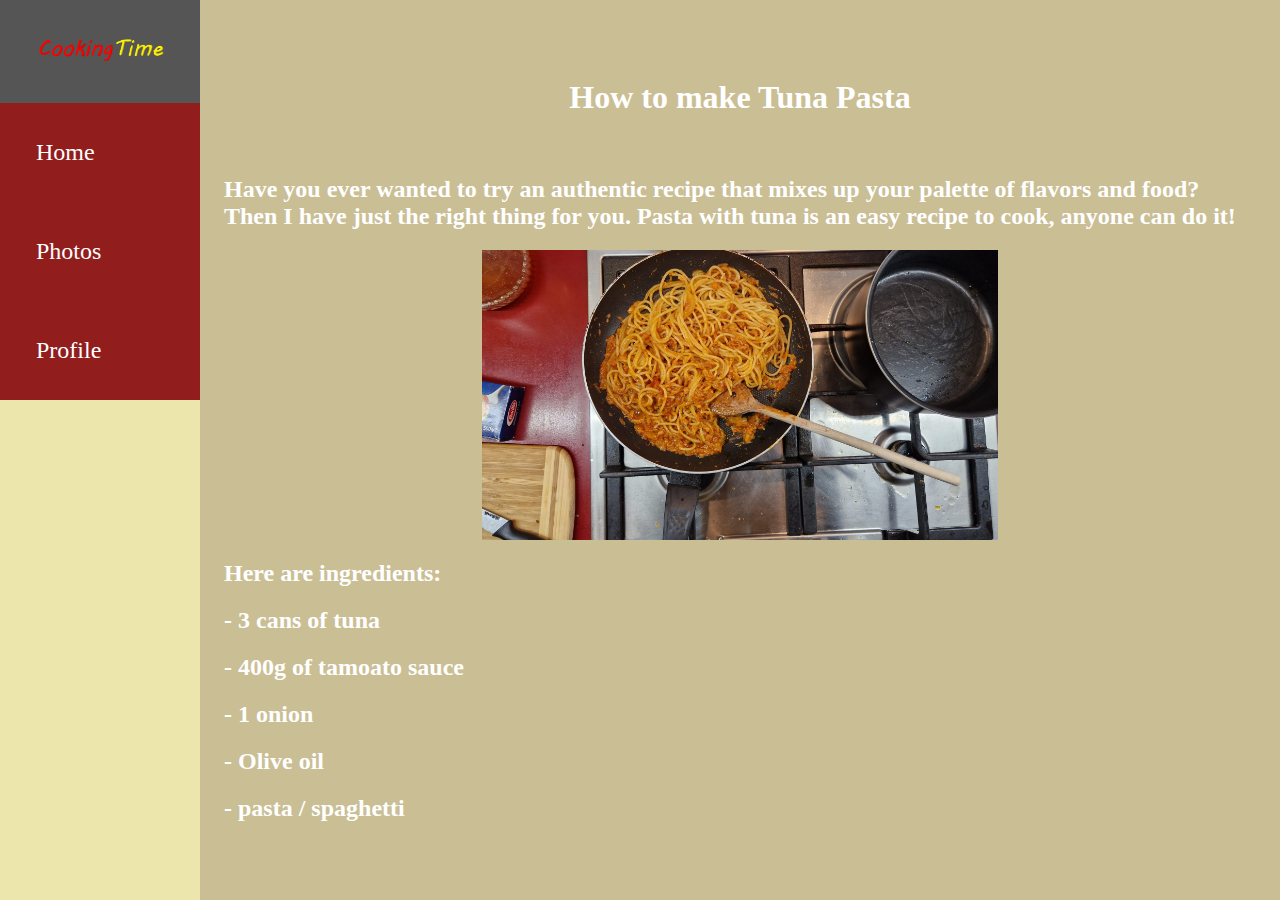
==== article.html @ b95f33b7 "Update article.html" ====
<!Doctype html>
<html>
    <head>
        <link rel="stylesheet" a href="css.css">
        <meta name="viewport" content="width=device-width, initial-scale=1.0">
        <style>
            .center {
                display: block;
                margin-left: auto;
                margin-right: auto;
                width: 50%;
            }
        </style>
    </head>
    <body>
        <div class="sidebar">
            <a href=""style="">
                <img src="logo.png" width="100%" height="100%">
            </a>
            <a class="active" href="mainpage">Home</a>
            <a class="active" href="#"style="">Photos</a>
            <a class="active" href="#"style="">Profile</a>
          </div>
          <div class="content">
            <h1><center>How to make Tuna Pasta</center></h1>
             <br>
              <h2>Have you ever wanted to try an authentic recipe that mixes up your palette of flavors and food? Then I have just the right thing for you. Pasta with tuna is an easy recipe to cook, anyone can do it!</h2>
              <img src="main.jfif" class="center" width="100%" height="100%">
              <h2>Here are ingredients:</h2>
              <h2>- 3 cans of tuna</h2>
              <h2>- 400g of tamoato sauce</h2>
              <h2>- 1 onion</h2>
              <h2>- Olive oil</h2>
              <h2>- pasta / spaghetti</h2>
          </div>
          </div>
    </body>
</html>
---- css.css ----
.container
{
  position:fixed;
  width:350px;
  height:400px;
  background-color: #911d1d; 
  color:white;   
}
.sidebar {
    margin: 0;
    padding: 0;
    width: 200px;
    background-color: #ece6ad;
    position: absolute;
    height: 100%;
    overflow: auto;
    left:0%;
    top:0%;
  }
  
  /* Sidebar links */
  .sidebar a {
    display: block;
    color: rgb(255, 255, 255);
    padding: 36px;
    text-decoration: none;
    font-size:150%;
  }
  
  /* Active/current link */
  .sidebar a.active {
    background-color: #911d1d;
    color: white;
  }
  
  /* Links on mouse-over */
  .sidebar a:hover:not(.active) {
    background-color: #555;
    color: white;
  }
  
  /* Page content. The value of the margin-left property should match the value of the sidebar's width property */
  div.content {
    margin-left: 200px;
    padding: 50px 16px;
    height: 100%;
  }
  
  /* On screens that are less than 700px wide, make the sidebar into a topbar */
  @media screen and (max-width: 700px) {
    .sidebar {
      width: 100%;
      height: auto;
      position: relative;
    }
    .sidebar a {float: left;}
    div.content {margin-left: 0;}
  }
  
  /* On screens that are less than 400px, display the bar vertically, instead of horizontally */
  @media screen and (max-width: 400px) {
    .sidebar a {
      text-align: center;
      float: none;
    }
  }
  body
  {
    background-color: rgb(202, 190, 149);
    color:white;
  }
.strokeme {
  color: white;
  text-shadow: -1px -1px 0 #000, 1px -1px 0 #000, -1px 1px 0 #000, 1px 1px 0 #000;
}
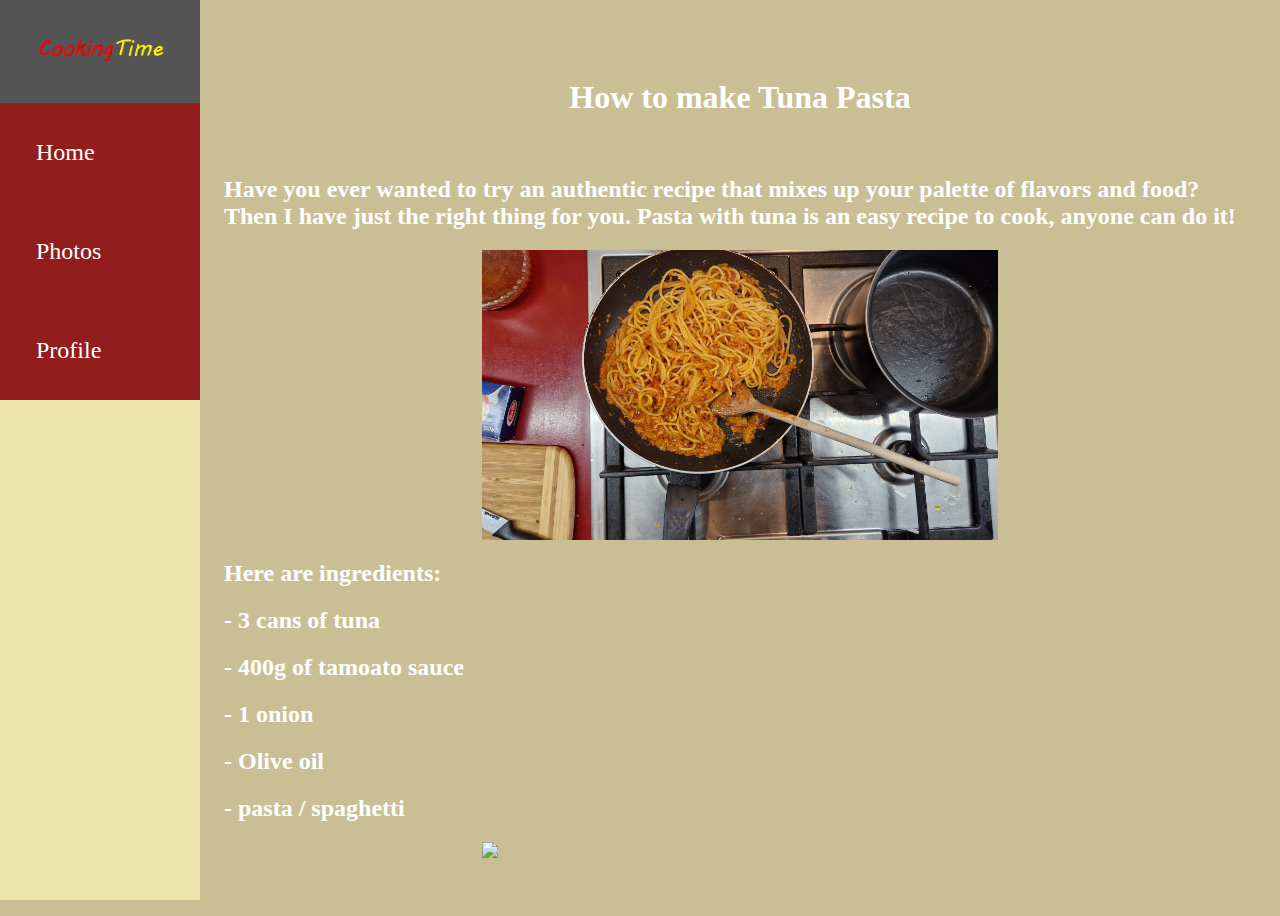
==== commit 38d9bb09: "Update article.html" ====
--- a/article.html
+++ b/article.html
@@ -32,6 +32,7 @@
               <h2>- 1 onion</h2>
               <h2>- Olive oil</h2>
               <h2>- pasta / spaghetti</h2>
+              <img src="prep.jfif" class="center">
           </div>
           </div>
     </body>
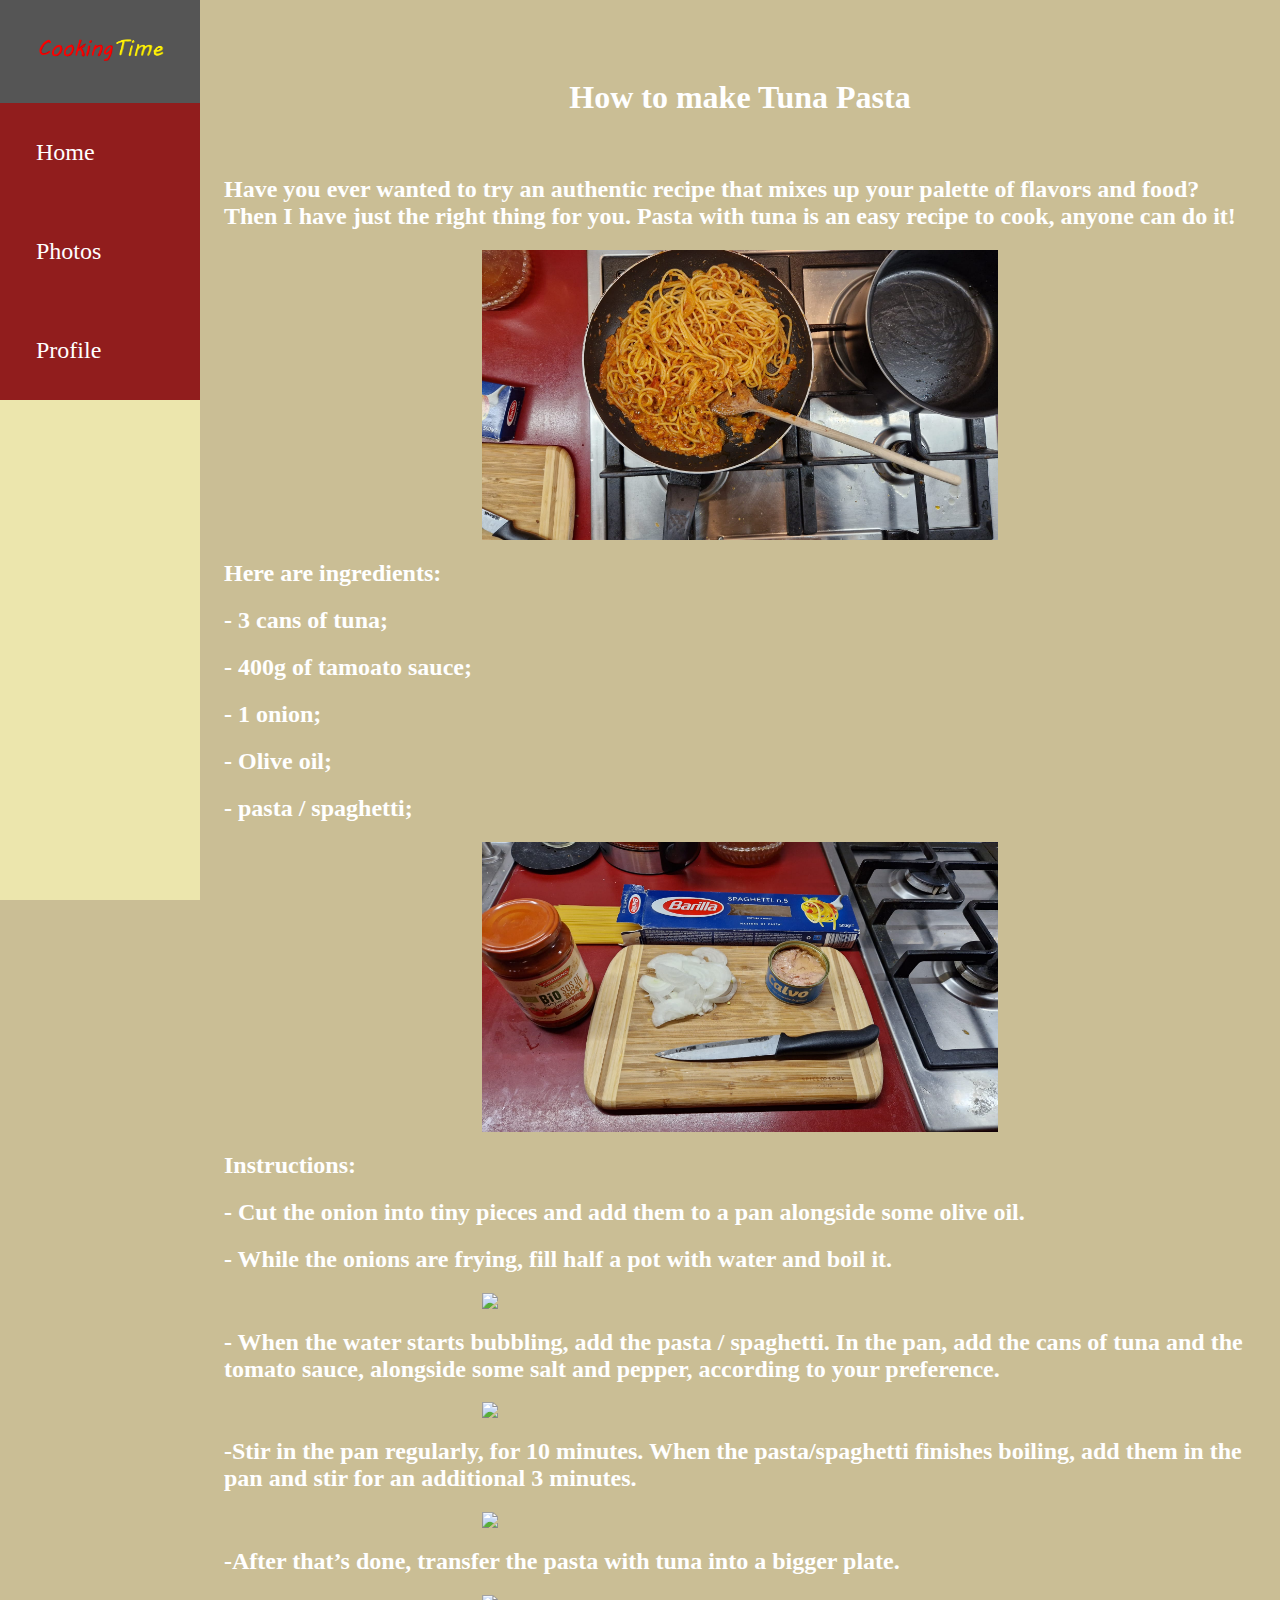
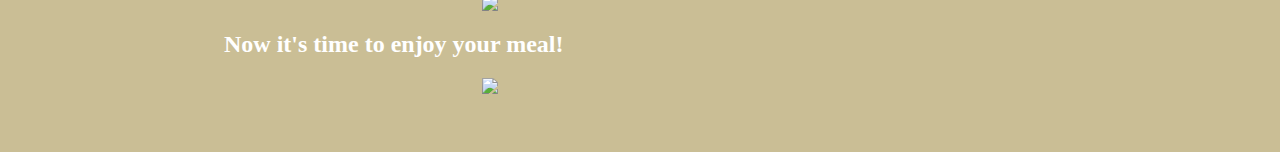
==== commit 980cf03e: "Update article.html" ====
--- a/article.html
+++ b/article.html
@@ -27,12 +27,24 @@
               <h2>Have you ever wanted to try an authentic recipe that mixes up your palette of flavors and food? Then I have just the right thing for you. Pasta with tuna is an easy recipe to cook, anyone can do it!</h2>
               <img src="main.jfif" class="center" width="100%" height="100%">
               <h2>Here are ingredients:</h2>
-              <h2>- 3 cans of tuna</h2>
-              <h2>- 400g of tamoato sauce</h2>
-              <h2>- 1 onion</h2>
-              <h2>- Olive oil</h2>
-              <h2>- pasta / spaghetti</h2>
+              <h2>- 3 cans of tuna;</h2>
+              <h2>- 400g of tamoato sauce;</h2>
+              <h2>- 1 onion;</h2>
+              <h2>- Olive oil;</h2>
+              <h2>- pasta / spaghetti;</h2>
               <img src="prep.jfif" class="center">
+              <h2>Instructions:</h2>
+              <h2>- Cut the onion into tiny pieces and add them to a pan alongside some olive oil.</h2>
+              <h2>- While the onions are frying, fill half a pot with water and boil it.</h2>
+              <img src="boil.jfif" class="center">
+              <h2>- When the water starts bubbling, add the pasta / spaghetti. In the pan, add the cans of tuna and the tomato sauce, alongside some salt and pepper, according to your preference.</h2>
+              <img src="salt.jfif" class="center">
+              <h2>-Stir in the pan regularly, for 10 minutes. When the pasta/spaghetti finishes boiling, add them in the pan and stir for an additional 3 minutes.</h2>
+              <img src="stir.jfif"class="center">
+              <h2>-After that’s done, transfer the pasta with tuna into a bigger plate.</h2>
+              <img src="plate.jfif" class="center">
+              <h2>Now it's time to enjoy your meal!</h2>
+              <img src="enjoy.jfif" class="center">
           </div>
           </div>
     </body>
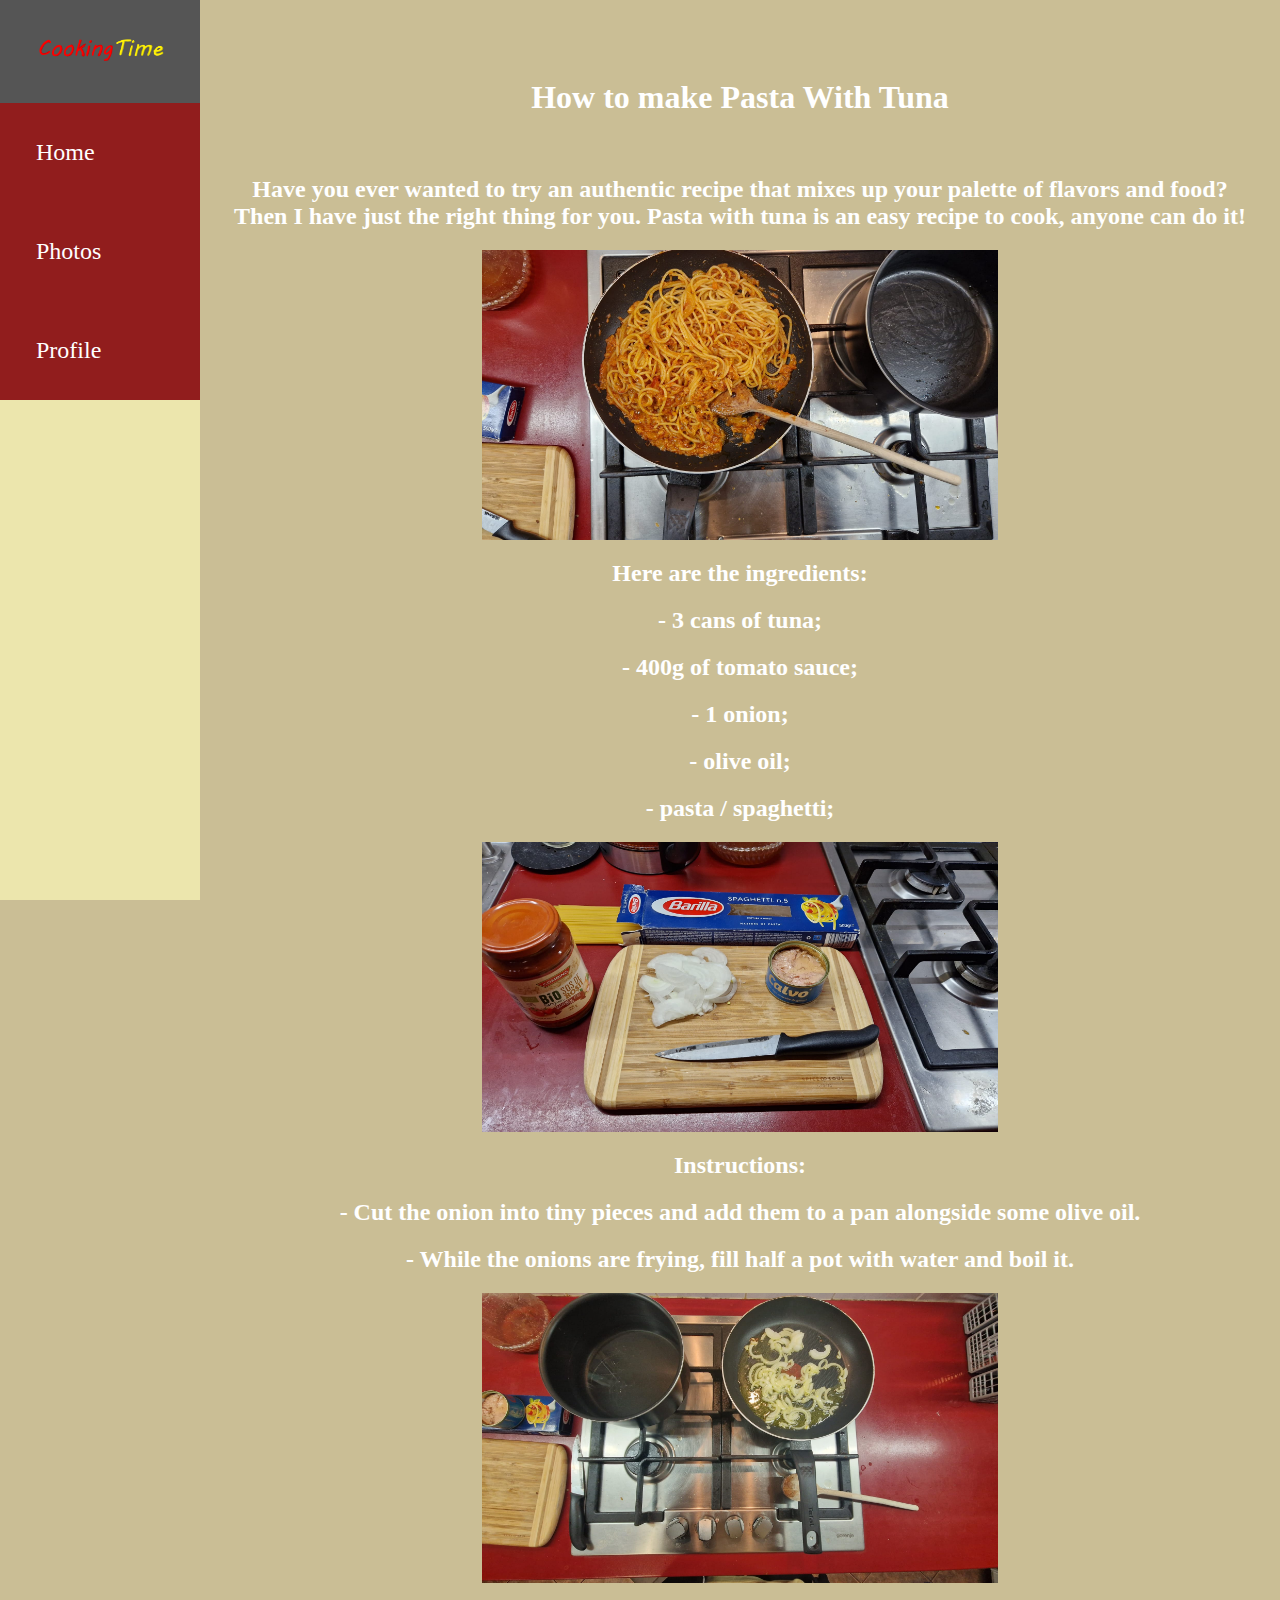
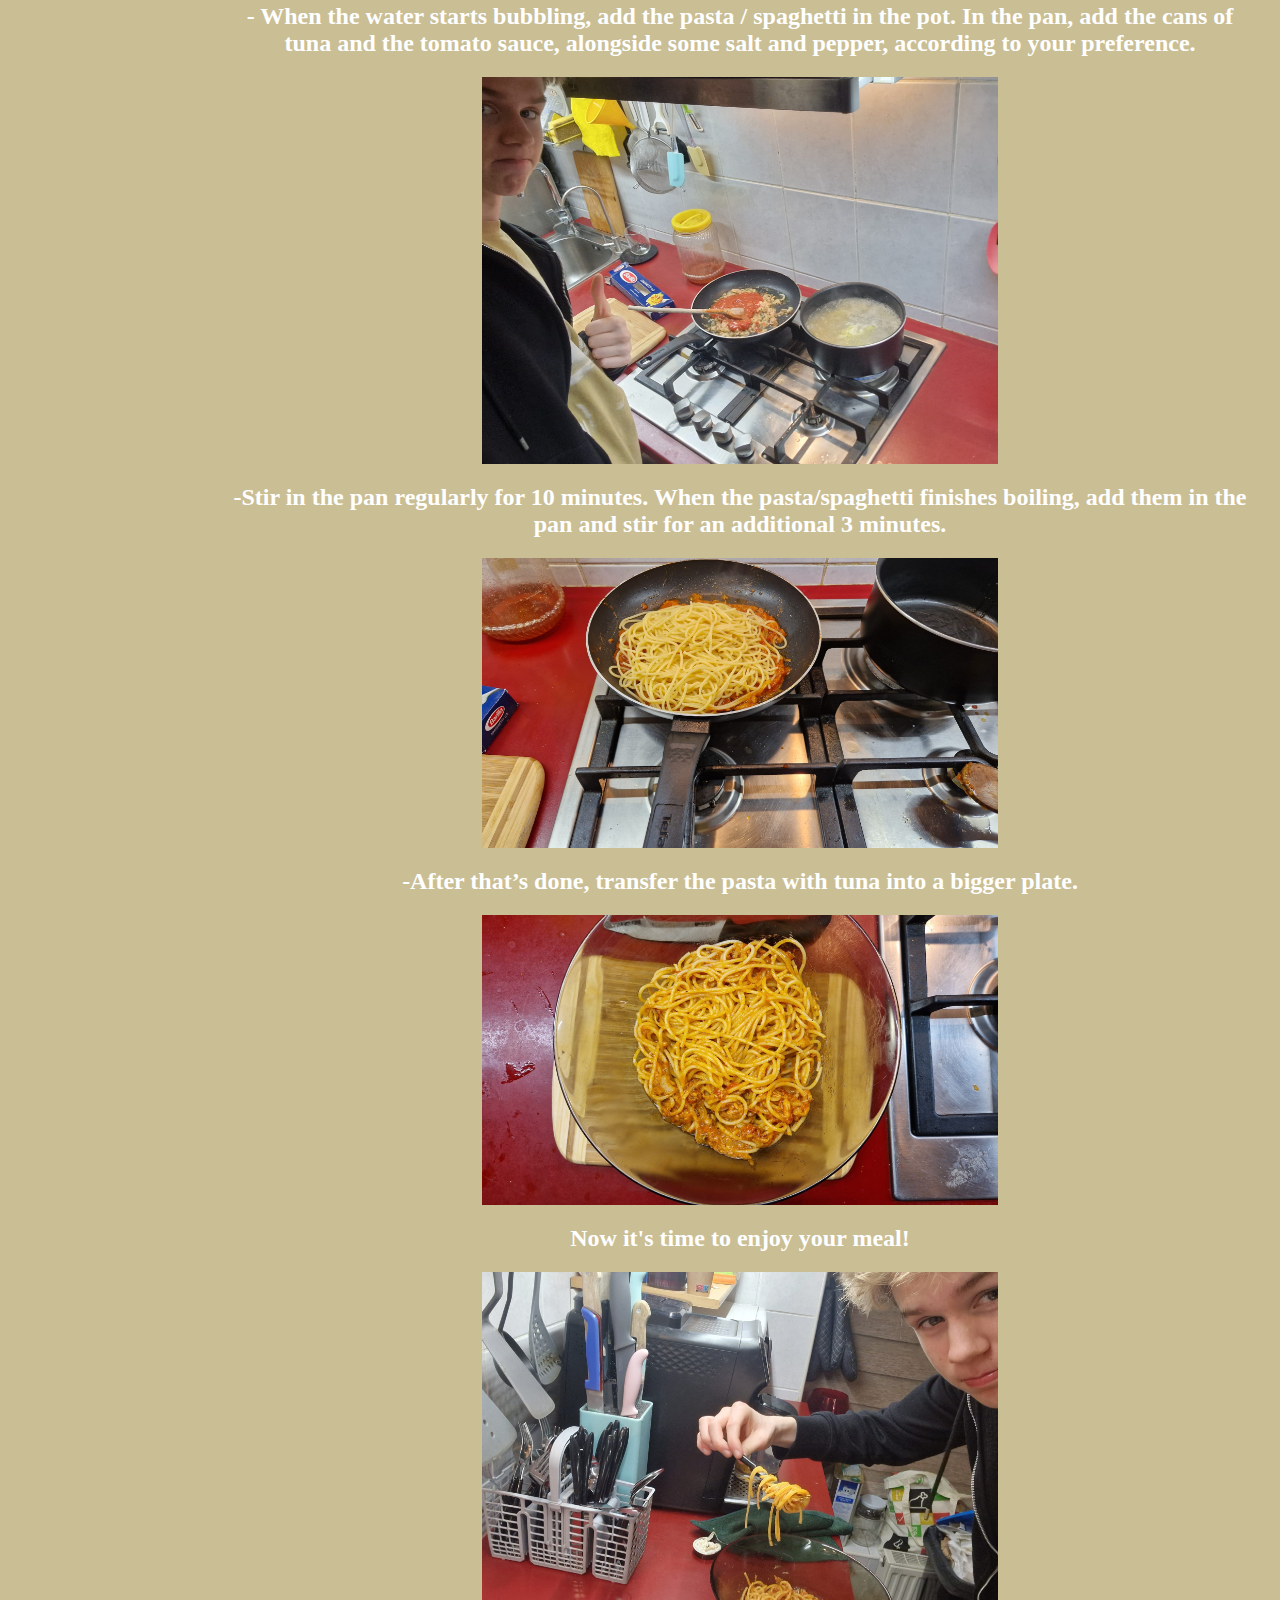
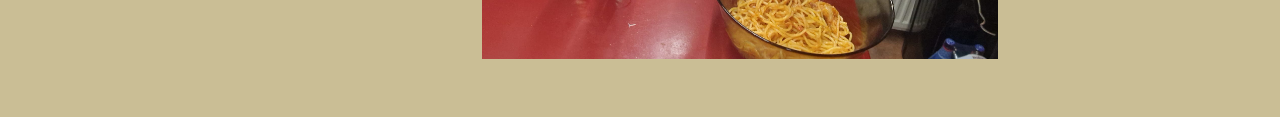
==== commit cdd028e0: "Update article.html" ====
--- a/article.html
+++ b/article.html
@@ -22,28 +22,28 @@
             <a class="active" href="#"style="">Profile</a>
           </div>
           <div class="content">
-            <h1><center>How to make Tuna Pasta</center></h1>
+            <h1><center>How to make Pasta With Tuna</center></h1>
              <br>
-              <h2>Have you ever wanted to try an authentic recipe that mixes up your palette of flavors and food? Then I have just the right thing for you. Pasta with tuna is an easy recipe to cook, anyone can do it!</h2>
+              <h2><center>Have you ever wanted to try an authentic recipe that mixes up your palette of flavors and food? Then I have just the right thing for you. Pasta with tuna is an easy recipe to cook, anyone can do it!</center></h2>
               <img src="main.jfif" class="center" width="100%" height="100%">
-              <h2>Here are ingredients:</h2>
-              <h2>- 3 cans of tuna;</h2>
-              <h2>- 400g of tamoato sauce;</h2>
-              <h2>- 1 onion;</h2>
-              <h2>- Olive oil;</h2>
-              <h2>- pasta / spaghetti;</h2>
+              <h2><center>Here are the ingredients:</center></h2>
+              <h2><center>- 3 cans of tuna;</center></h2>
+              <h2><center>- 400g of tomato sauce;</center></h2>
+              <h2><center>- 1 onion;</center></h2>
+              <h2><center>- olive oil;</center></h2>
+              <h2><center>- pasta / spaghetti;</center></h2>
               <img src="prep.jfif" class="center">
-              <h2>Instructions:</h2>
-              <h2>- Cut the onion into tiny pieces and add them to a pan alongside some olive oil.</h2>
-              <h2>- While the onions are frying, fill half a pot with water and boil it.</h2>
+              <h2><center>Instructions:</center></h2>
+              <h2><center>- Cut the onion into tiny pieces and add them to a pan alongside some olive oil.</center></h2>
+              <h2><center>- While the onions are frying, fill half a pot with water and boil it.</center></h2>
               <img src="boil.jfif" class="center">
-              <h2>- When the water starts bubbling, add the pasta / spaghetti. In the pan, add the cans of tuna and the tomato sauce, alongside some salt and pepper, according to your preference.</h2>
+              <h2><center>- When the water starts bubbling, add the pasta / spaghetti in the pot. In the pan, add the cans of tuna and the tomato sauce, alongside some salt and pepper, according to your preference.</center></h2>
               <img src="salt.jfif" class="center">
-              <h2>-Stir in the pan regularly, for 10 minutes. When the pasta/spaghetti finishes boiling, add them in the pan and stir for an additional 3 minutes.</h2>
+              <h2><center>-Stir in the pan regularly for 10 minutes. When the pasta/spaghetti finishes boiling, add them in the pan and stir for an additional 3 minutes.</center></h2>
               <img src="stir.jfif"class="center">
-              <h2>-After that’s done, transfer the pasta with tuna into a bigger plate.</h2>
+              <h2><center>-After that’s done, transfer the pasta with tuna into a bigger plate.</center></h2>
               <img src="plate.jfif" class="center">
-              <h2>Now it's time to enjoy your meal!</h2>
+              <h2><center>Now it's time to enjoy your meal!</center></h2>
               <img src="enjoy.jfif" class="center">
           </div>
           </div>
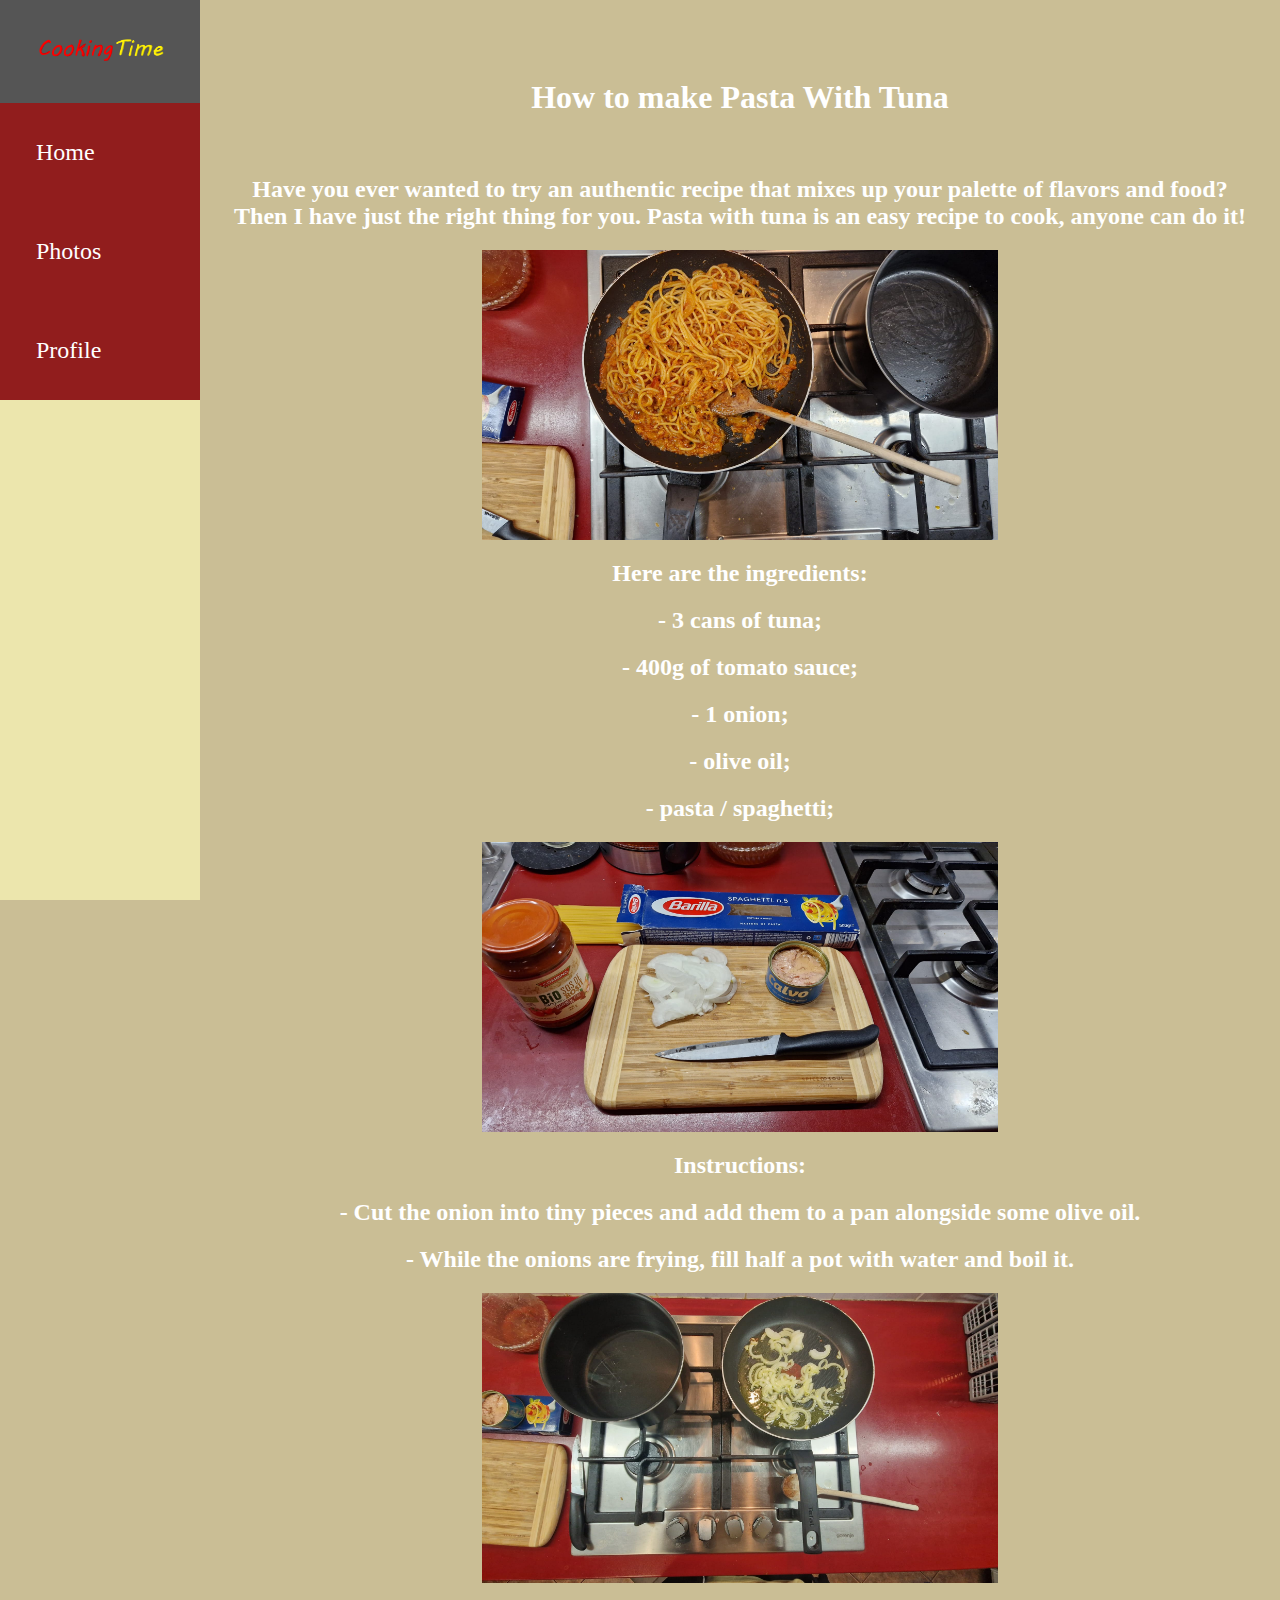
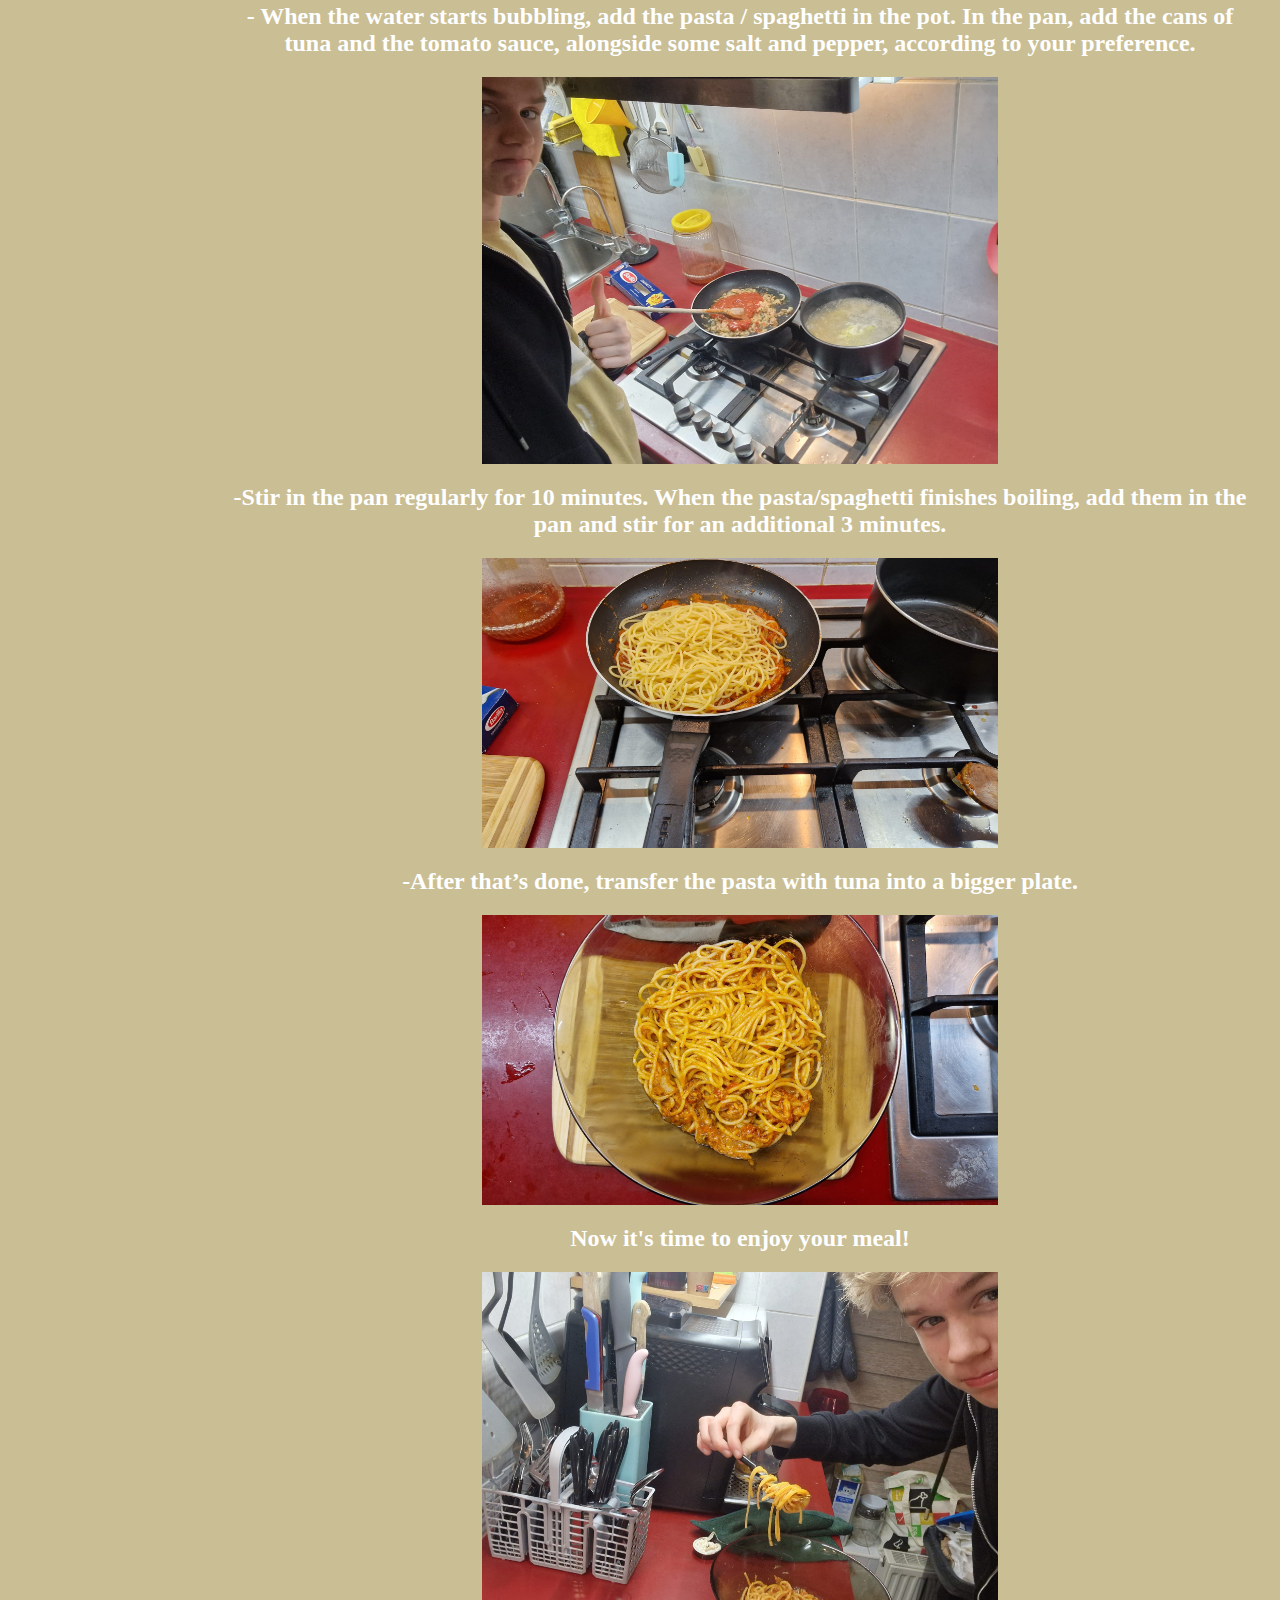
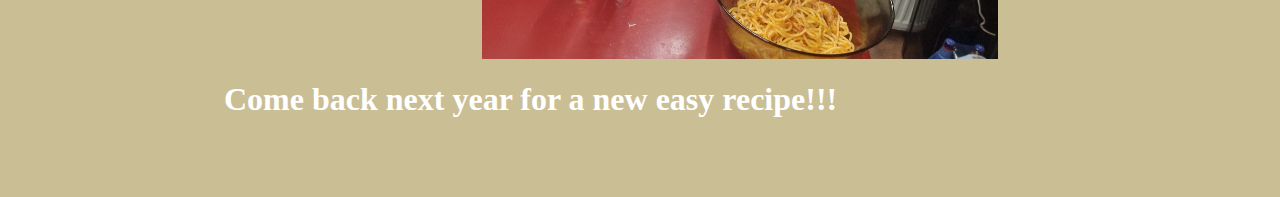
==== commit 024a57a2: "Update article.html" ====
--- a/article.html
+++ b/article.html
@@ -45,6 +45,7 @@
               <img src="plate.jfif" class="center">
               <h2><center>Now it's time to enjoy your meal!</center></h2>
               <img src="enjoy.jfif" class="center">
+              <h1>Come back next year for a new easy recipe!!!</h1>
           </div>
           </div>
     </body>
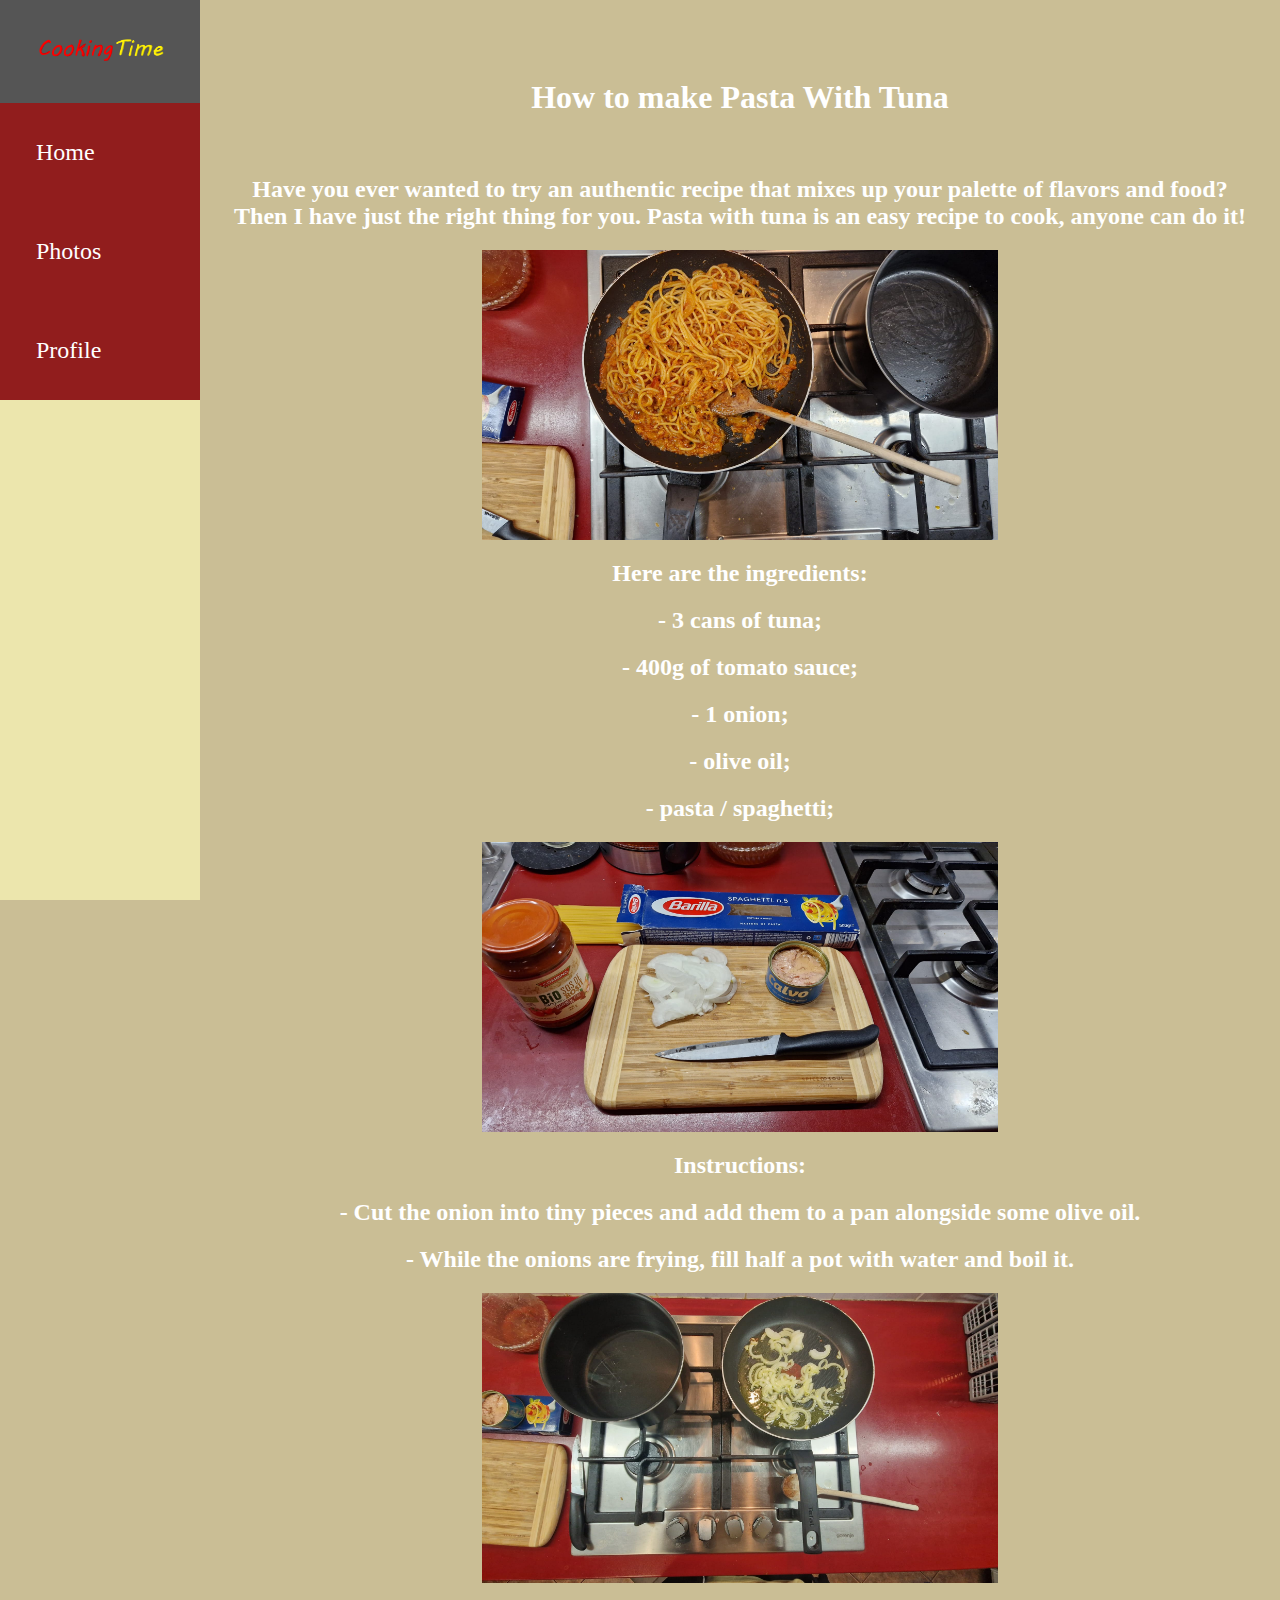
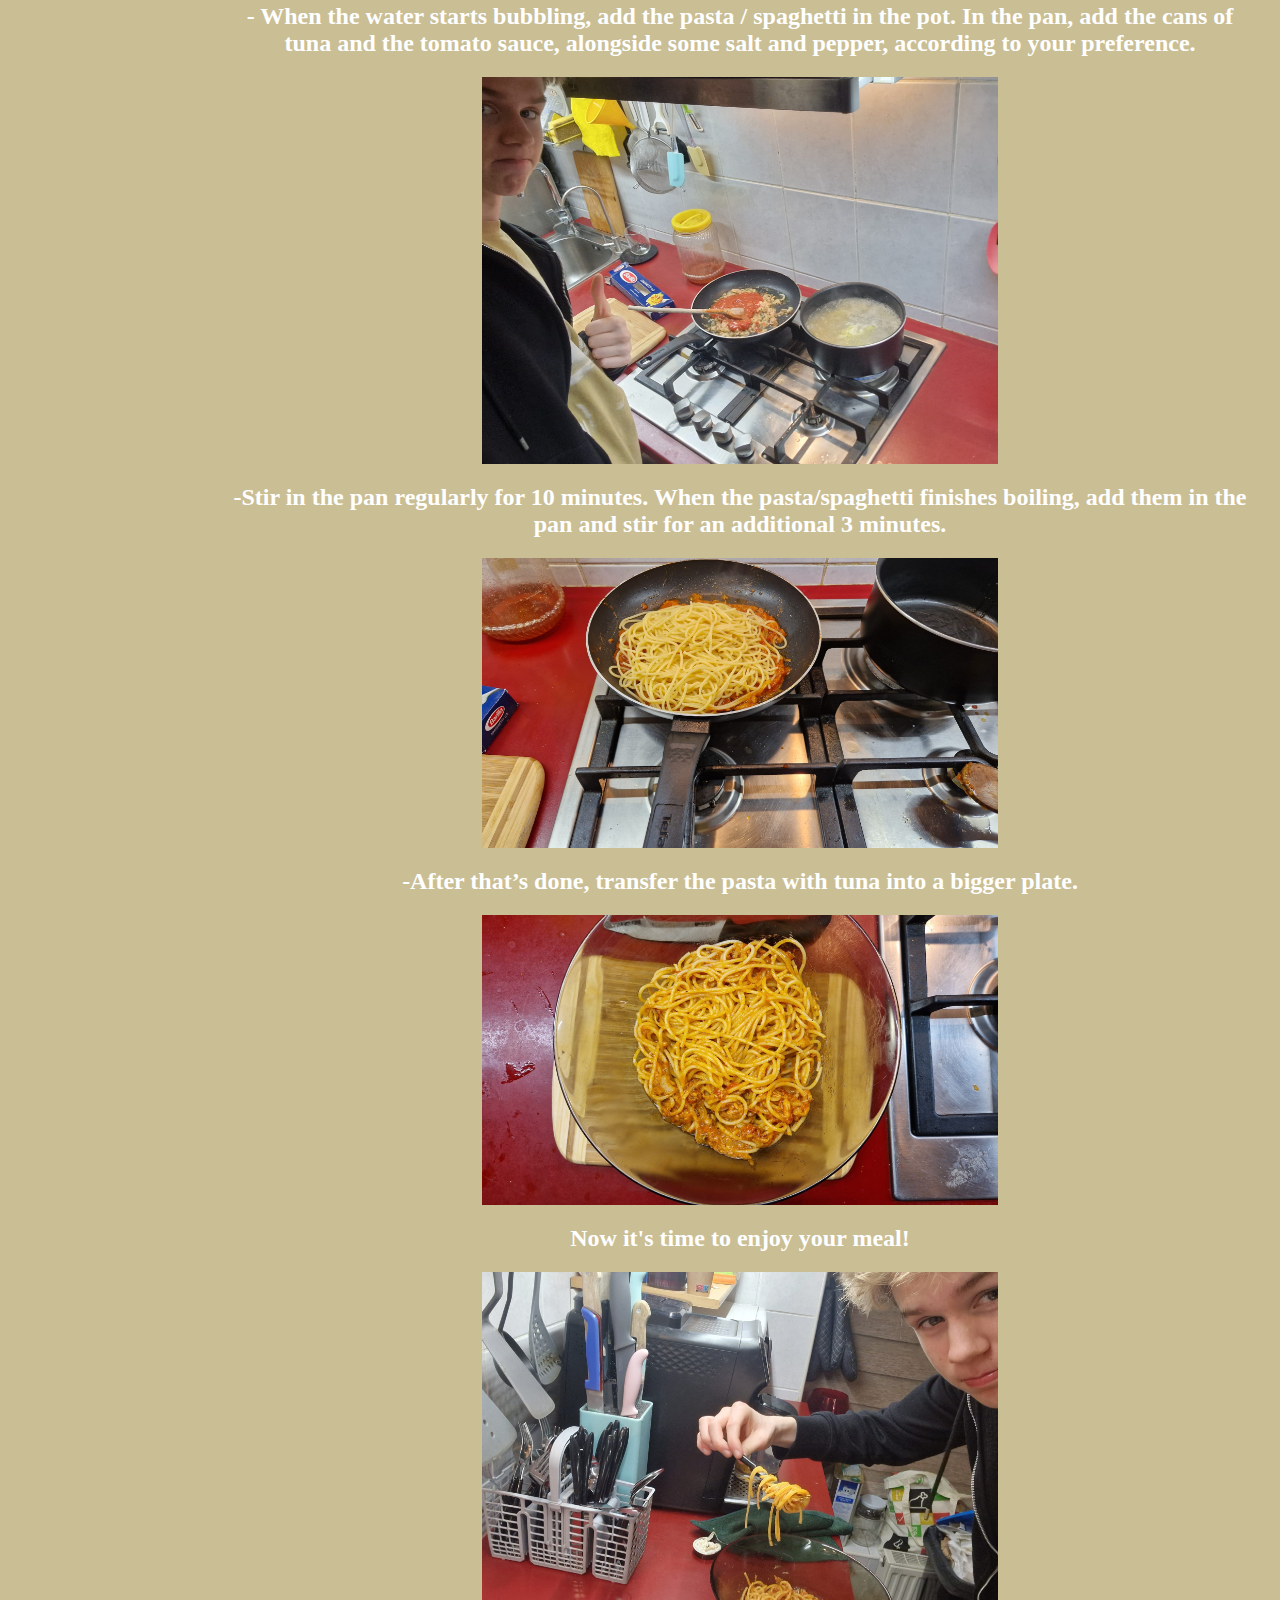
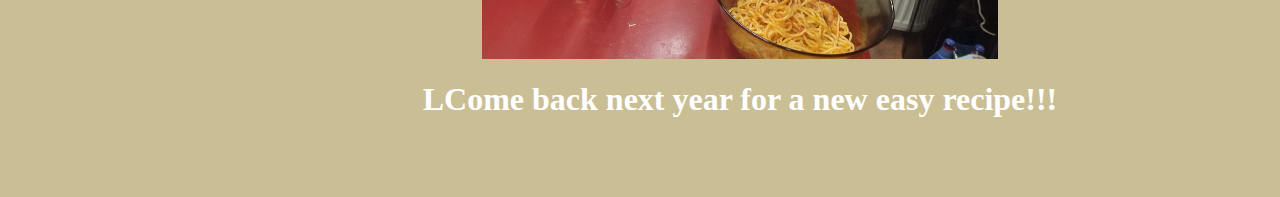
==== commit 648297b0: "Update article.html" ====
--- a/article.html
+++ b/article.html
@@ -45,7 +45,7 @@
               <img src="plate.jfif" class="center">
               <h2><center>Now it's time to enjoy your meal!</center></h2>
               <img src="enjoy.jfif" class="center">
-              <h1>Come back next year for a new easy recipe!!!</h1>
+              <h1><center>LCome back next year for a new easy recipe!!!</center></h1>
           </div>
           </div>
     </body>
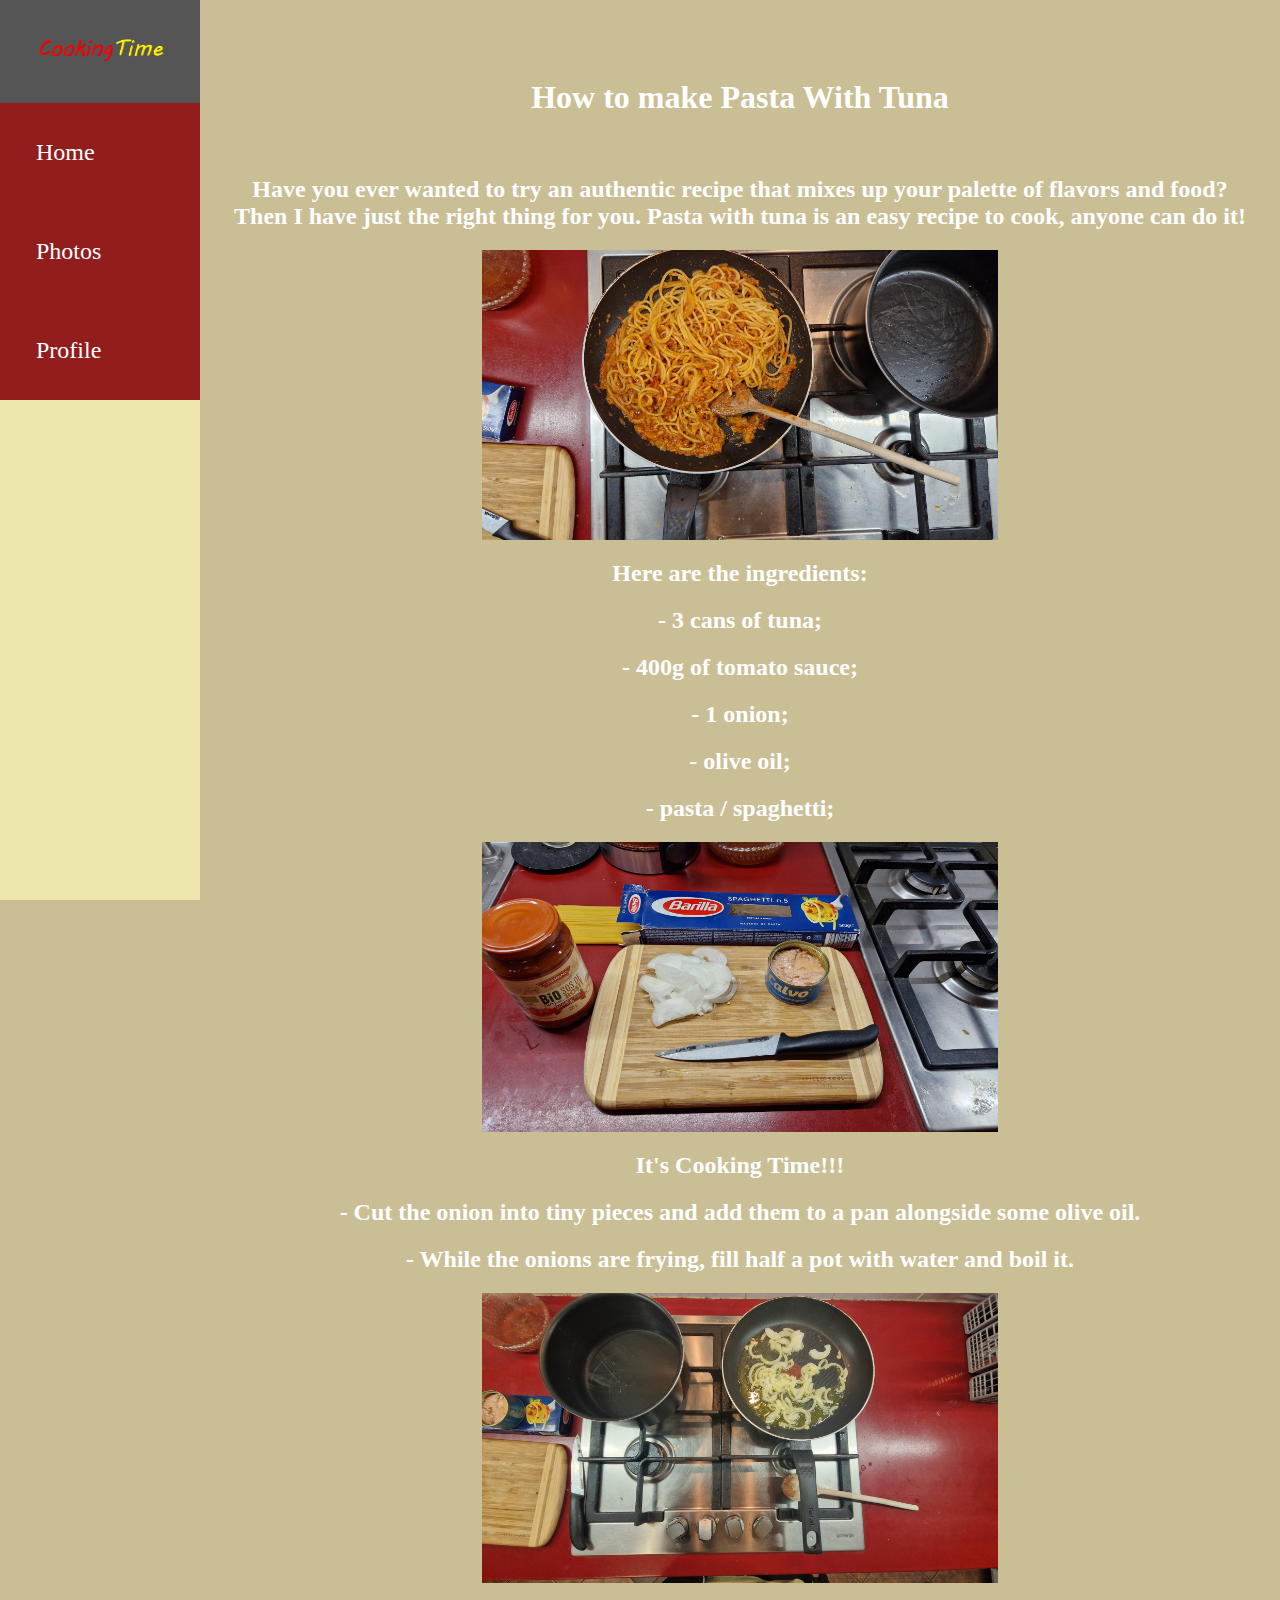
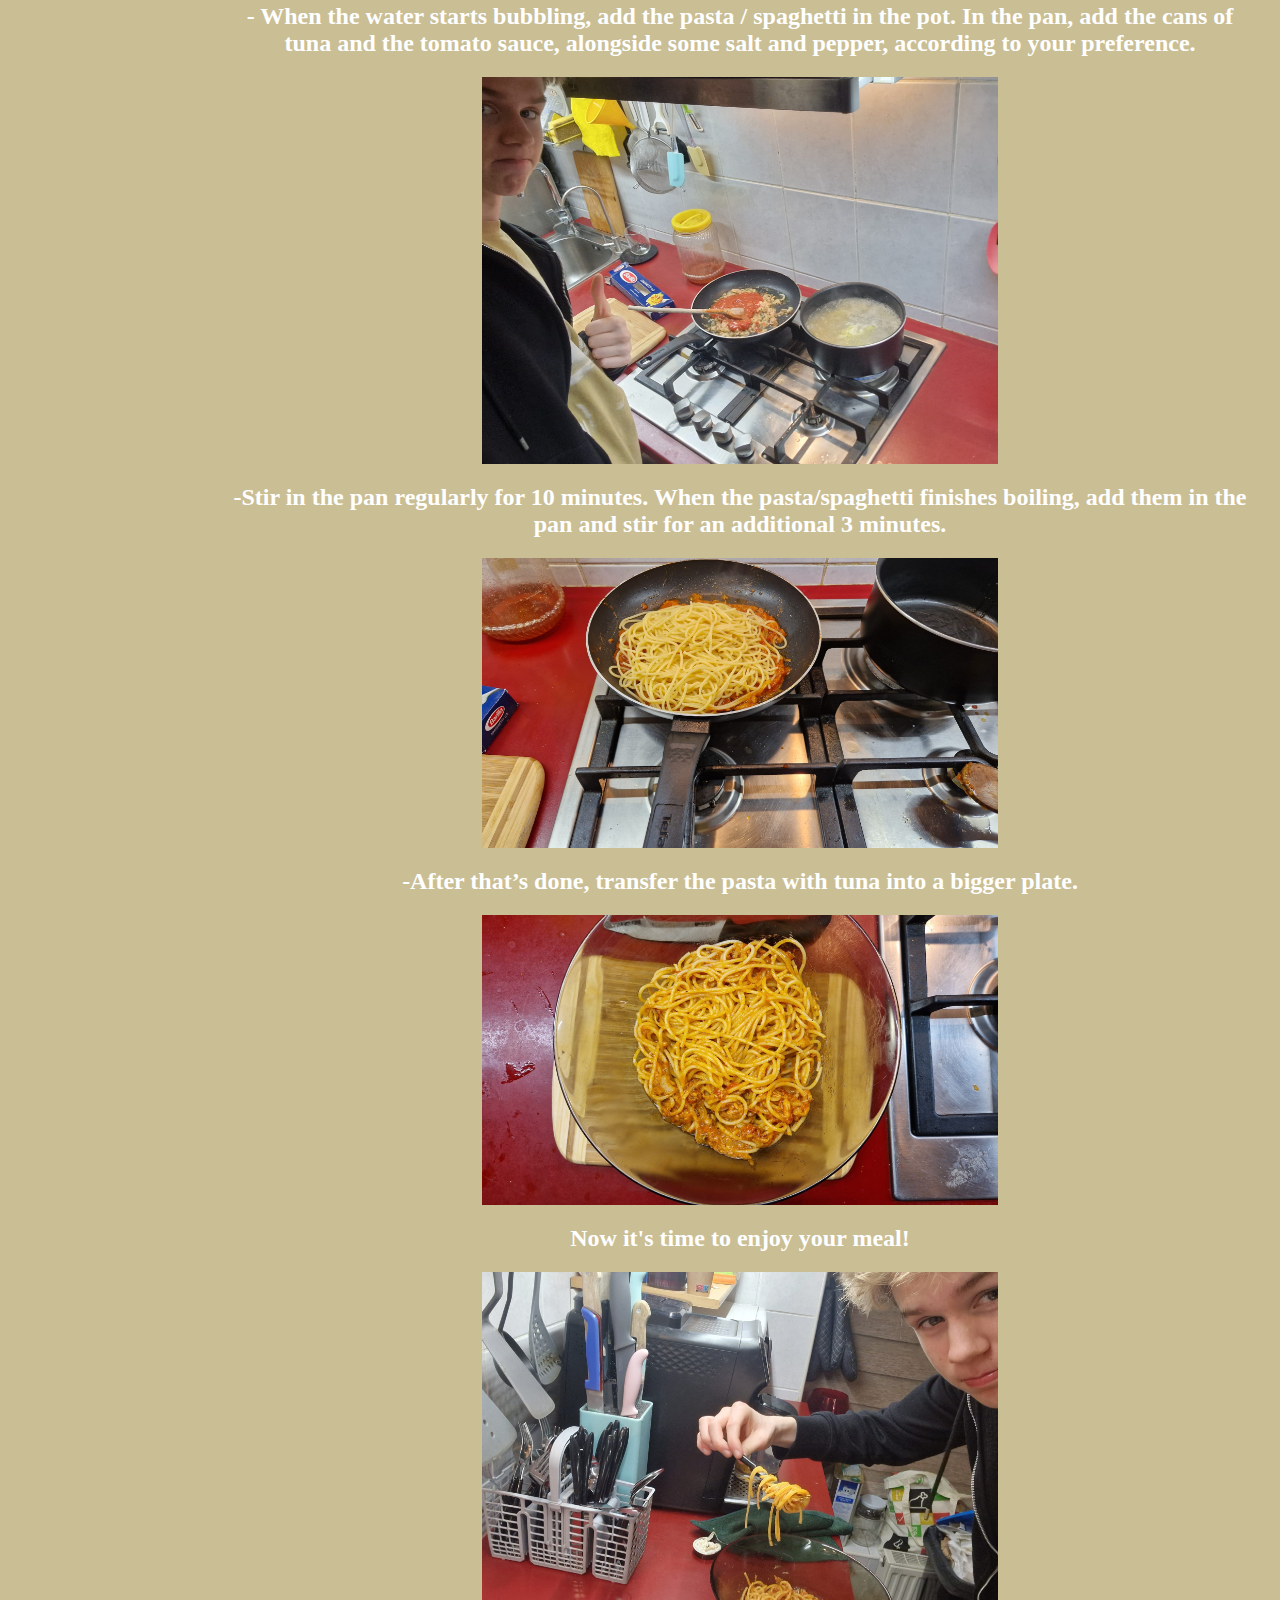
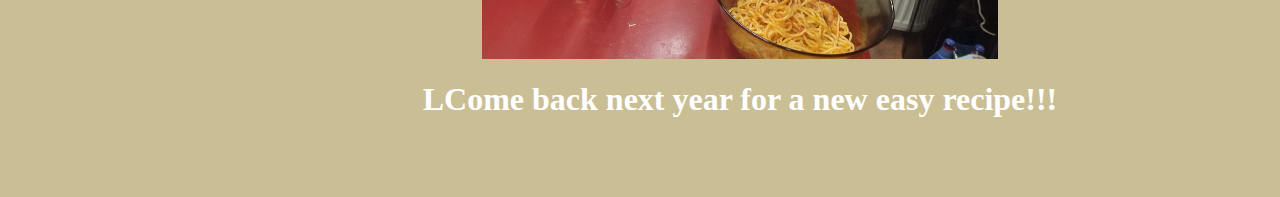
==== commit 625b7d70: "Update article.html" ====
--- a/article.html
+++ b/article.html
@@ -33,7 +33,7 @@
               <h2><center>- olive oil;</center></h2>
               <h2><center>- pasta / spaghetti;</center></h2>
               <img src="prep.jfif" class="center">
-              <h2><center>Instructions:</center></h2>
+              <h2><center>It's Cooking Time!!!</center></h2>
               <h2><center>- Cut the onion into tiny pieces and add them to a pan alongside some olive oil.</center></h2>
               <h2><center>- While the onions are frying, fill half a pot with water and boil it.</center></h2>
               <img src="boil.jfif" class="center">
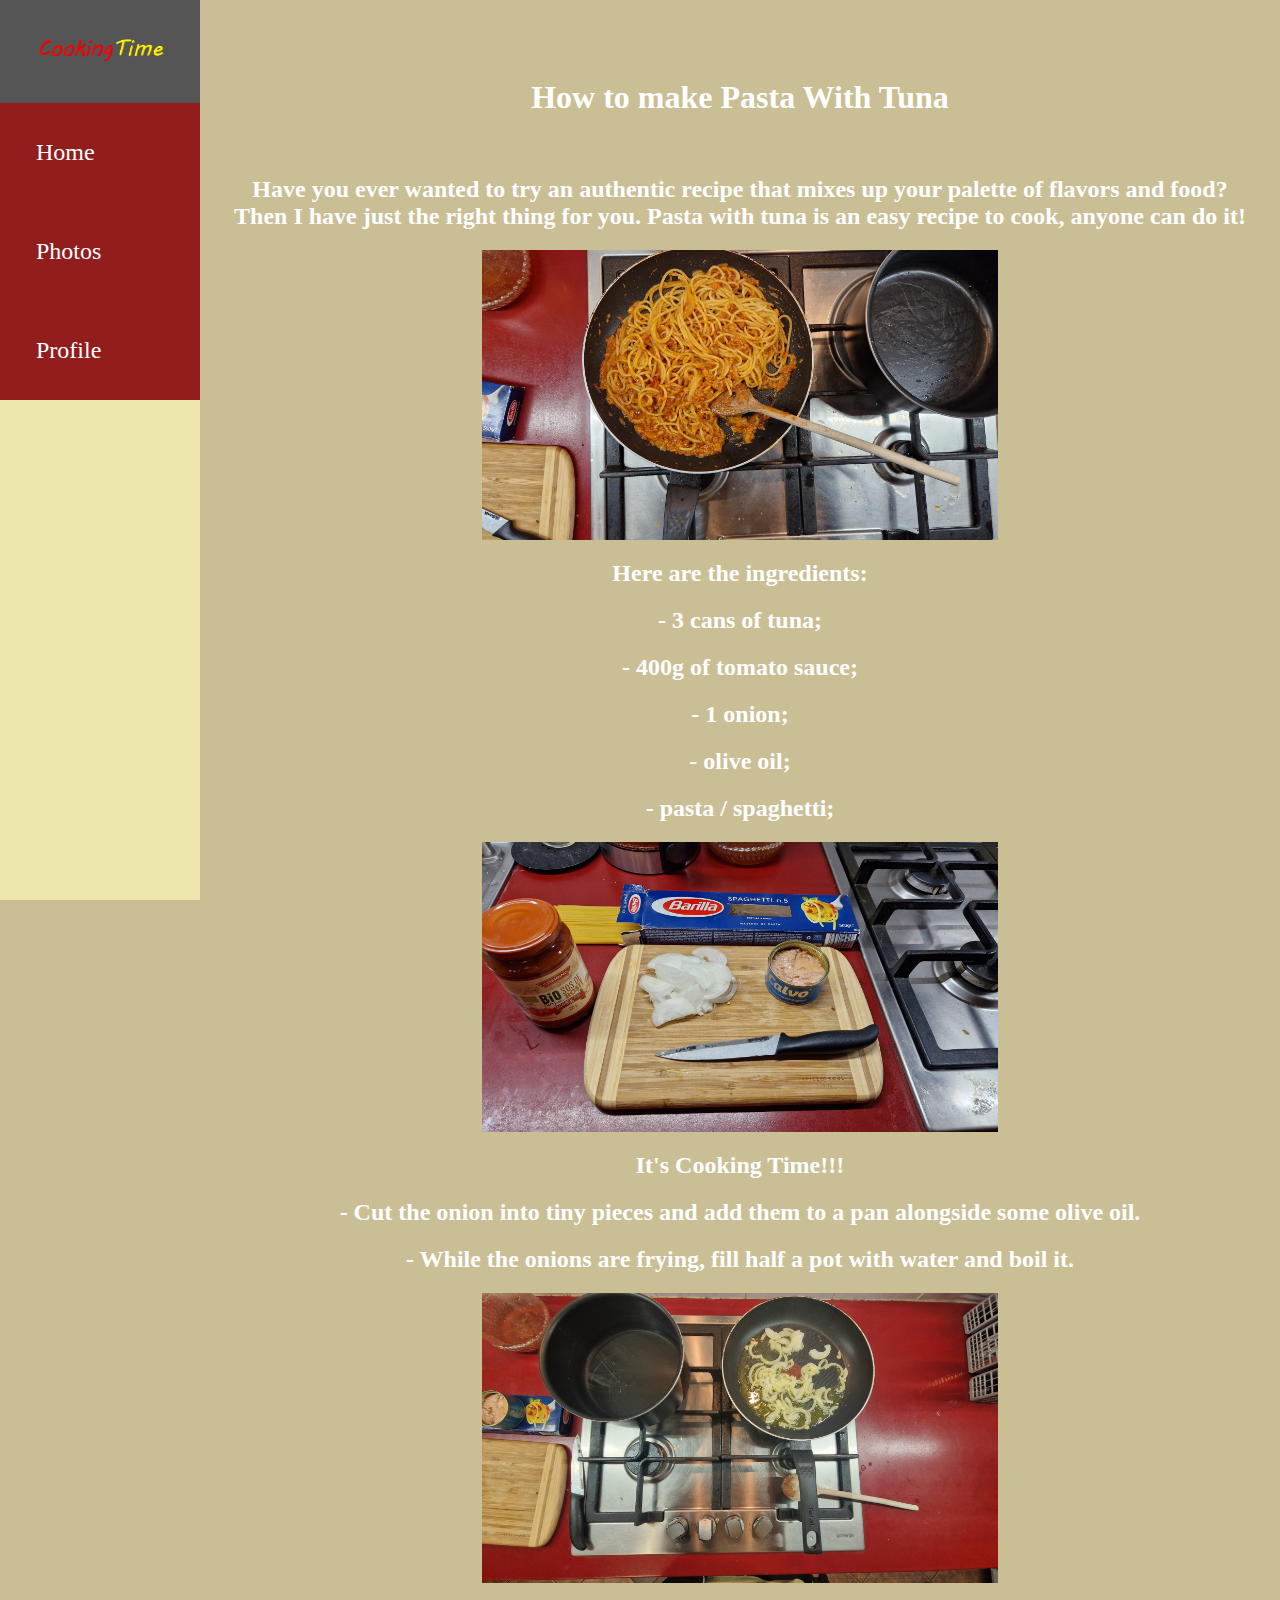
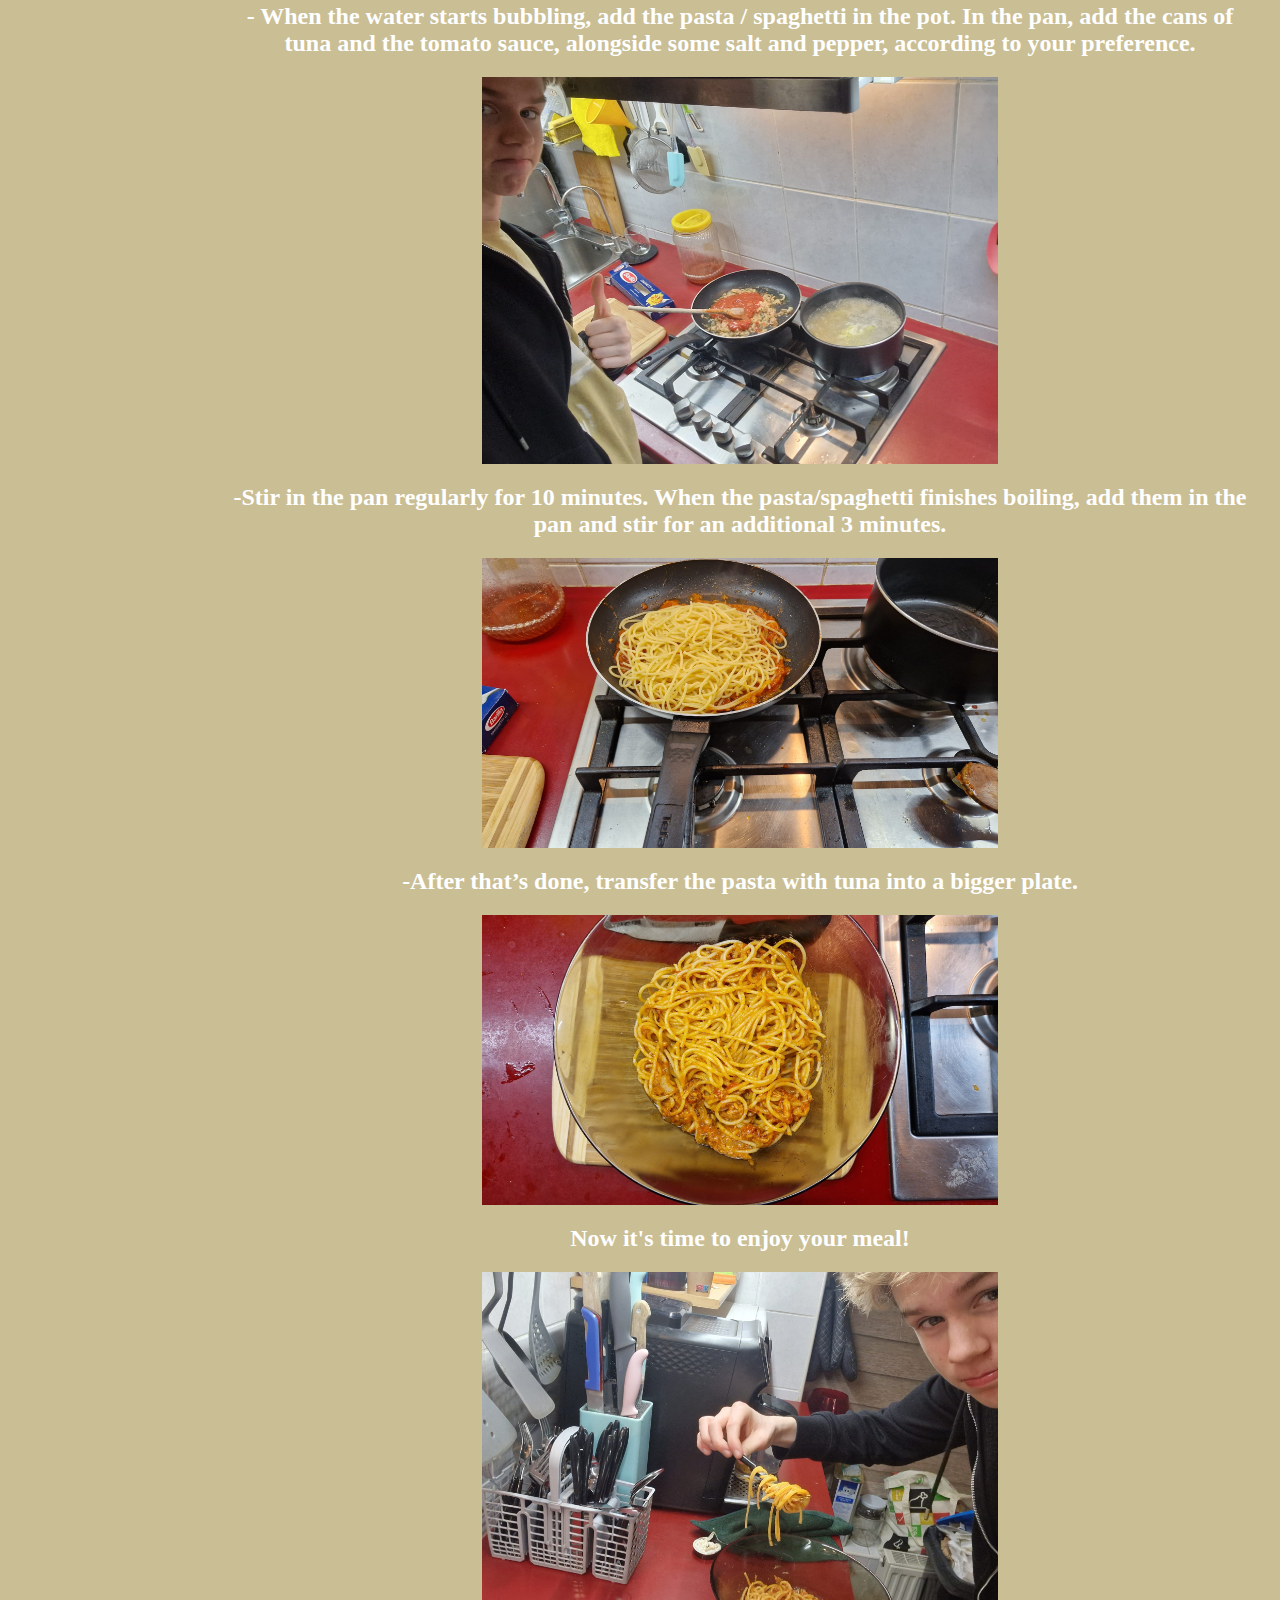
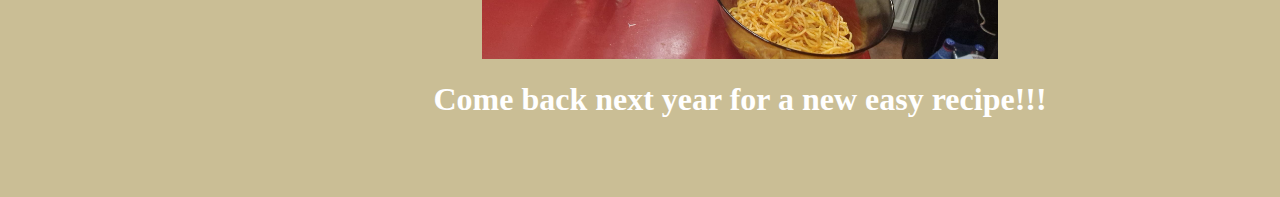
==== commit 5f5b8094: "Update article.html" ====
--- a/article.html
+++ b/article.html
@@ -45,7 +45,7 @@
               <img src="plate.jfif" class="center">
               <h2><center>Now it's time to enjoy your meal!</center></h2>
               <img src="enjoy.jfif" class="center">
-              <h1><center>LCome back next year for a new easy recipe!!!</center></h1>
+              <h1><center>Come back next year for a new easy recipe!!!</center></h1>
           </div>
           </div>
     </body>
